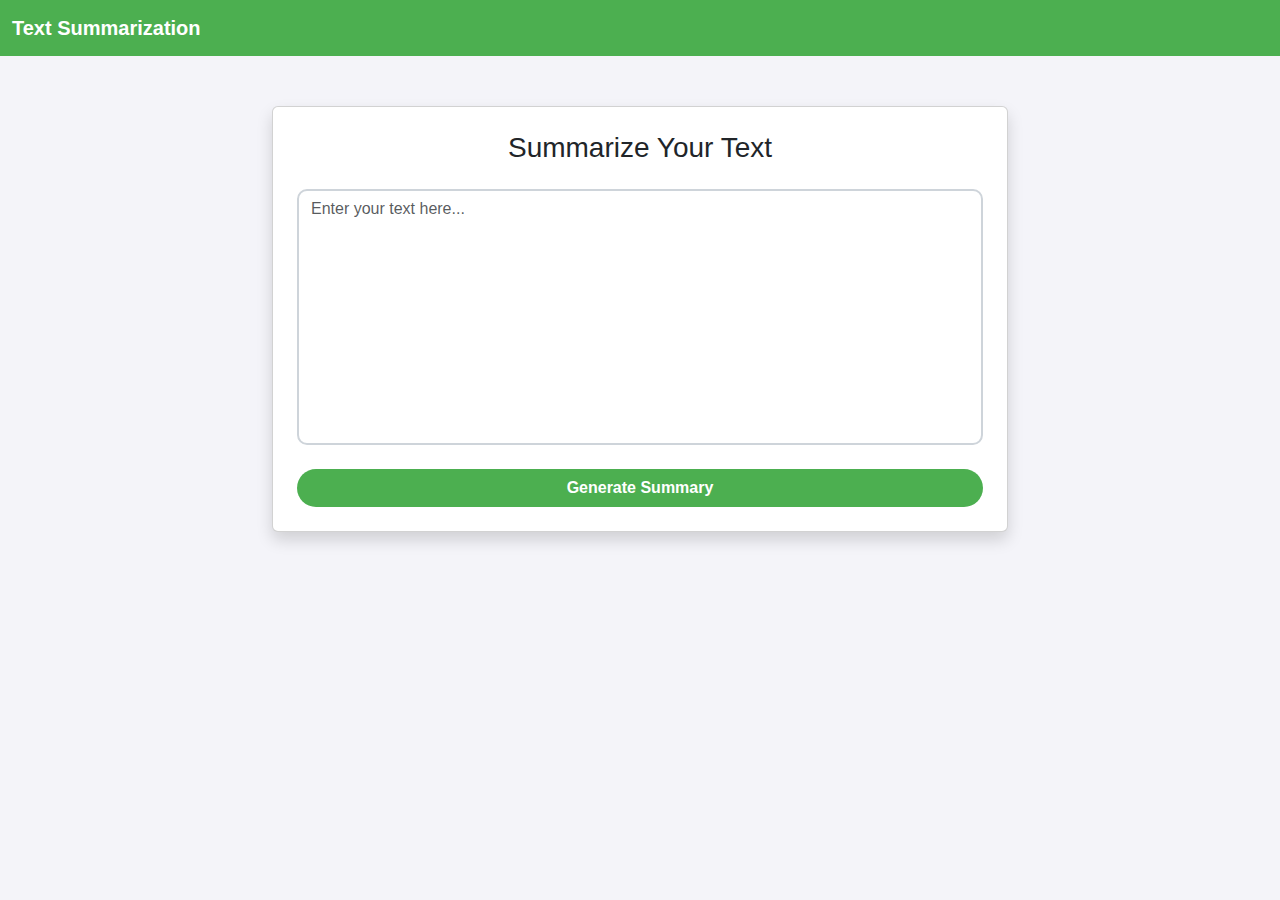
==== templates/index.html @ 65ddbcec "used huggingface" ====
<!DOCTYPE html>
<html lang="en">

<head>
    <!-- Required meta tags -->
    <meta charset="utf-8" />
    <meta name="viewport" content="width=device-width, initial-scale=1" />

    <!-- Bootstrap CSS -->
    <link href="https://cdn.jsdelivr.net/npm/bootstrap@5.1.3/dist/css/bootstrap.min.css" rel="stylesheet" />
    
    <!-- Custom CSS -->
    <style>
        body {
            background-color: #f4f4f9;
            font-family: 'Segoe UI', Tahoma, Geneva, Verdana, sans-serif;
        }
        .navbar {
            background-color: #4CAF50 !important;
        }
        .navbar-brand {
            font-weight: bold;
        }
        .container {
            margin-top: 50px;
        }
        .form-control {
            border-radius: 10px;
            border: 2px solid #ced4da;
        }
        .btn-custom {
            background-color: #4CAF50;
            color: white;
            border-radius: 20px;
            font-weight: bold;
        }
        .btn-custom:hover {
            background-color: #45a049;
        }
    </style>

    <title>Text Summarization</title>
</head>

<body>

    <nav class="navbar navbar-expand-lg navbar-dark">
        <div class="container-fluid">
            <a class="navbar-brand" href="#">Text Summarization</a>
        </div>
    </nav>

    <div class="container">
        <div class="row justify-content-md-center">
            <div class="col-md-8">
                <div class="card shadow p-4">
                    <h3 class="text-center mb-4">Summarize Your Text</h3>
                    <form method="post" action="{{ url_for('summarization') }}">
                        <div class="form-group mb-4">
                            <textarea class="form-control" name="inputtext_" id="inputtext_" rows="10" placeholder="Enter your text here..." style="resize: none;"></textarea>
                        </div>
                        <button type="submit" class="btn btn-custom btn-block w-100">Generate Summary</button>
                    </form>
                </div>
            </div>
        </div>
    </div>

    <script src="https://cdn.jsdelivr.net/npm/bootstrap@5.1.3/dist/js/bootstrap.bundle.min.js"></script>
</body>

</html>
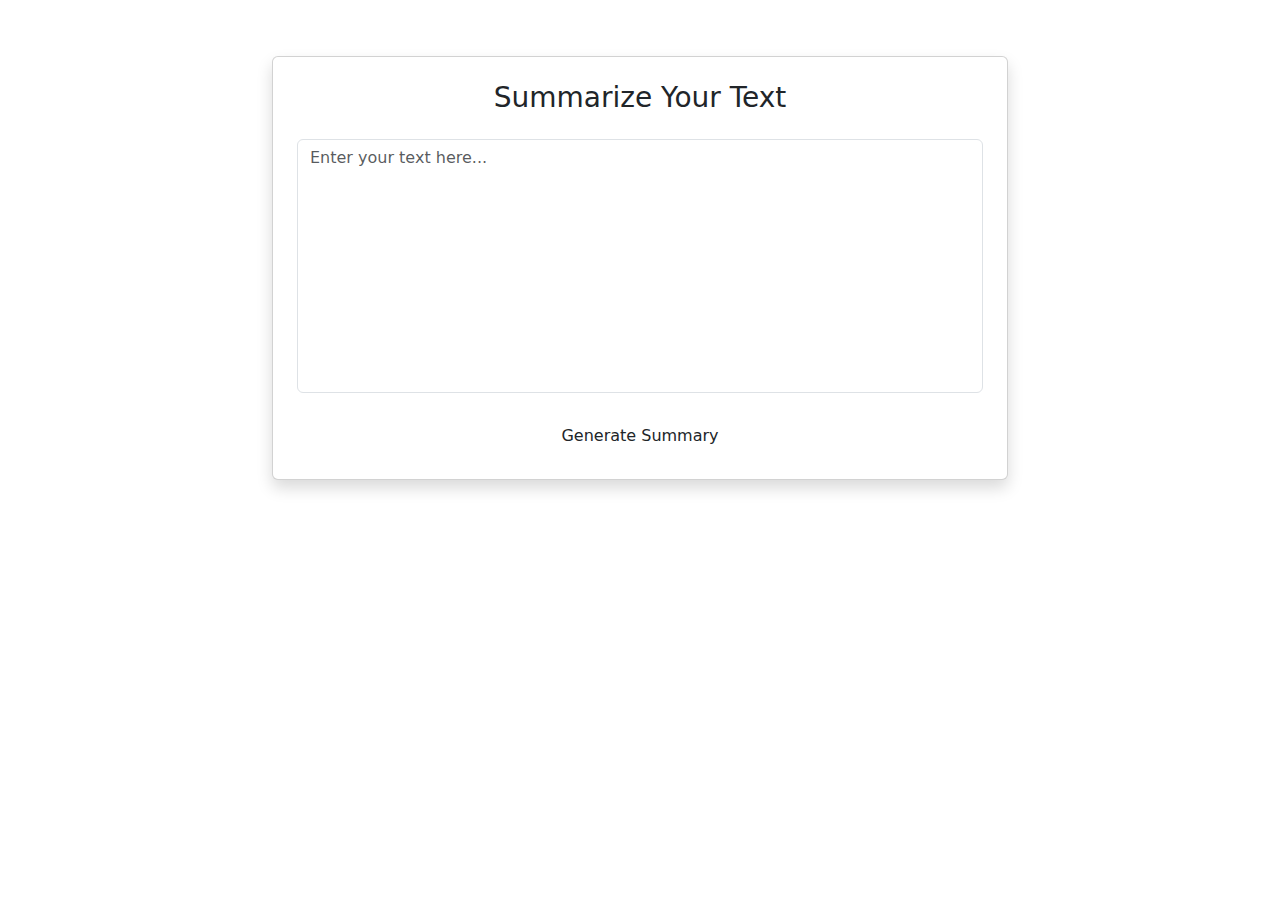
==== commit e8d6d479: "css style" ====
--- a/templates/index.html
+++ b/templates/index.html
@@ -2,42 +2,14 @@
 <html lang="en">
 
 <head>
-    <!-- Required meta tags -->
+
     <meta charset="utf-8" />
     <meta name="viewport" content="width=device-width, initial-scale=1" />
 
-    <!-- Bootstrap CSS -->
+
     <link href="https://cdn.jsdelivr.net/npm/bootstrap@5.1.3/dist/css/bootstrap.min.css" rel="stylesheet" />
-    
-    <!-- Custom CSS -->
-    <style>
-        body {
-            background-color: #f4f4f9;
-            font-family: 'Segoe UI', Tahoma, Geneva, Verdana, sans-serif;
-        }
-        .navbar {
-            background-color: #4CAF50 !important;
-        }
-        .navbar-brand {
-            font-weight: bold;
-        }
-        .container {
-            margin-top: 50px;
-        }
-        .form-control {
-            border-radius: 10px;
-            border: 2px solid #ced4da;
-        }
-        .btn-custom {
-            background-color: #4CAF50;
-            color: white;
-            border-radius: 20px;
-            font-weight: bold;
-        }
-        .btn-custom:hover {
-            background-color: #45a049;
-        }
-    </style>
+    <link rel="stylesheet" href="static/style.css">
+
 
     <title>Text Summarization</title>
 </head>
